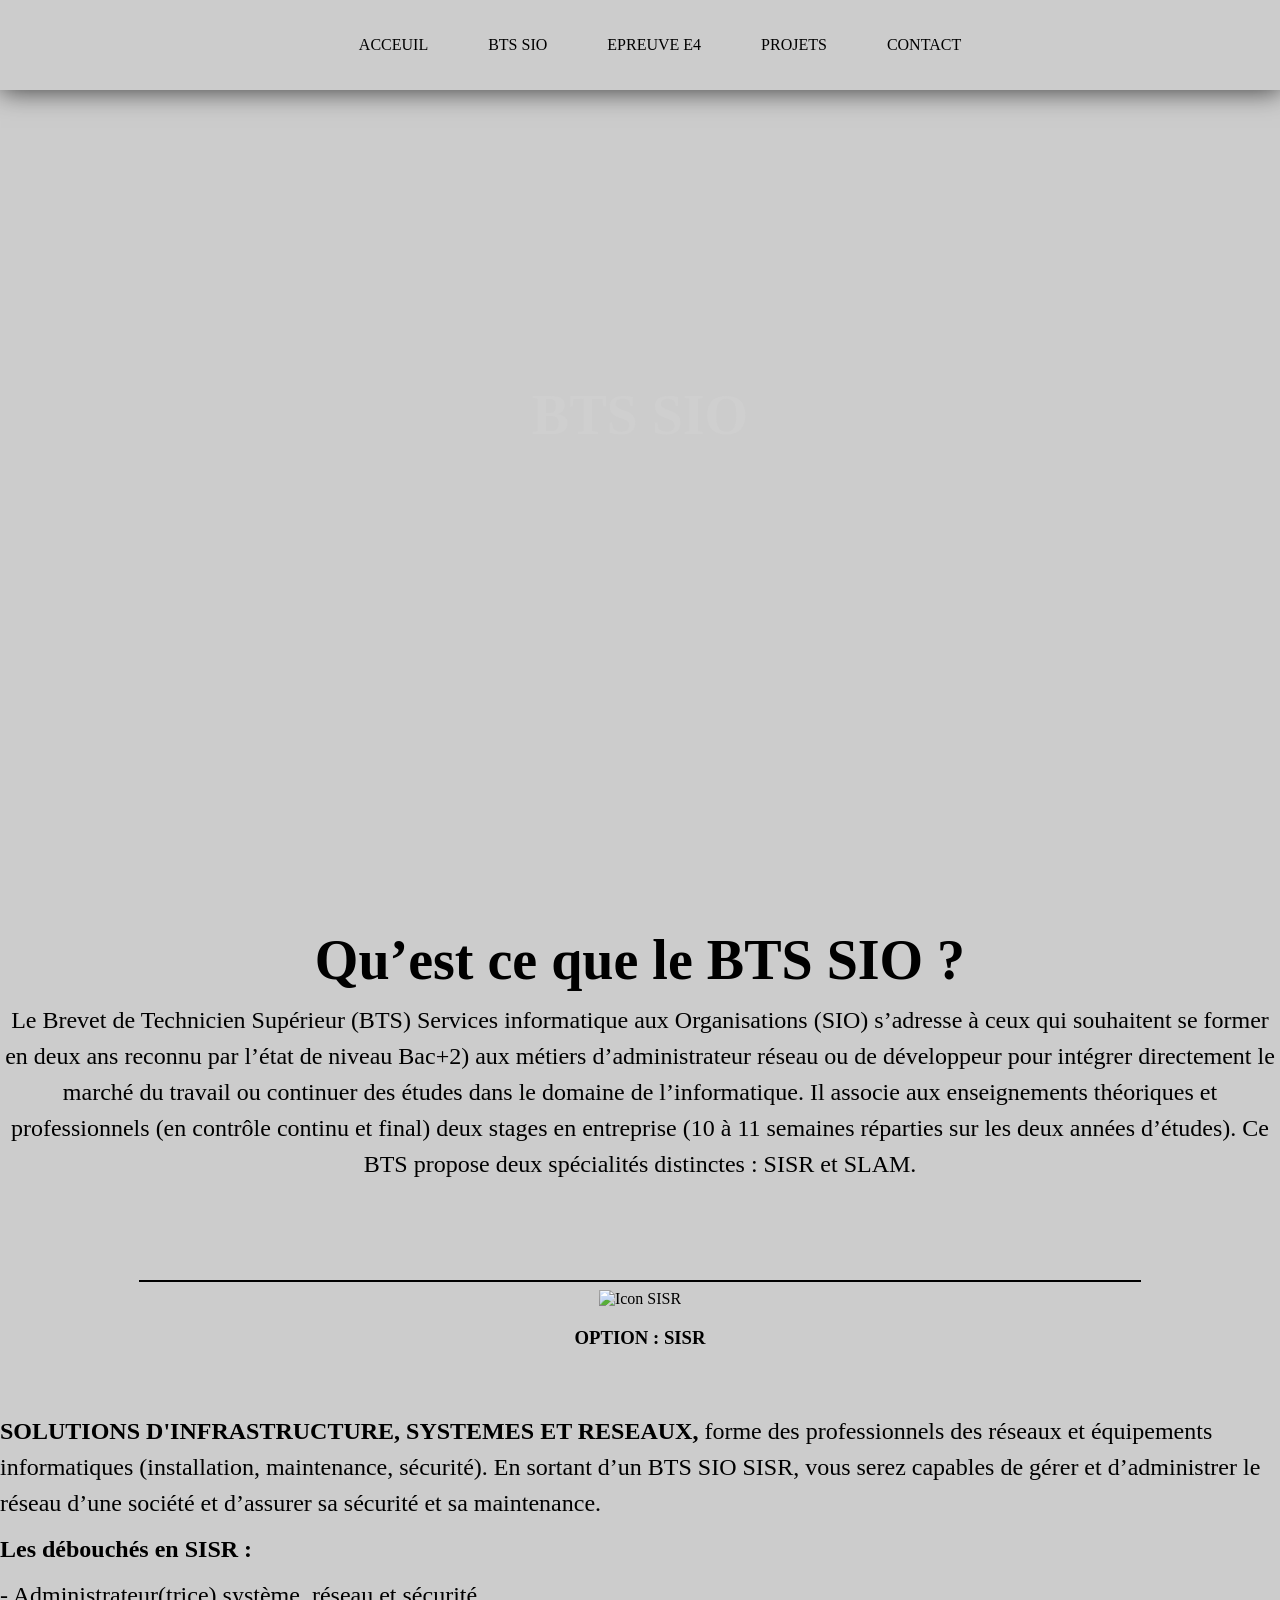
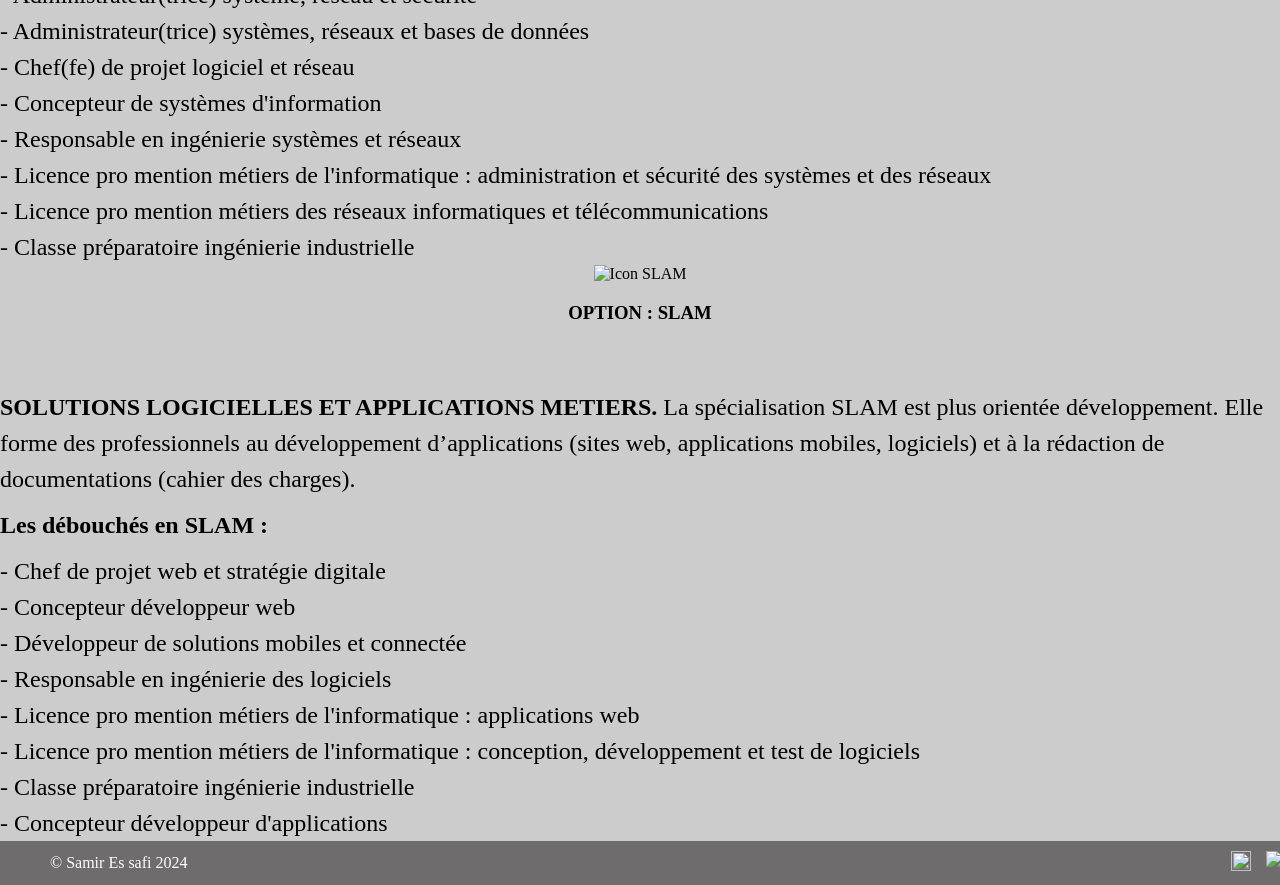
==== Bts_sio.html @ 5f4083c4 "Amélioration et organisation page d"accueil" ====
<!DOCTYPE html>
<html lang="fr">
<head>
    <meta charset="UTF-8">
    <meta name="viewport" content="width=device-width, initial-scale=1.0">
    <title> Samir Essafi - BTS SIO </title>
    <link rel="stylesheet" href="./Portfolio 2025/css/Bts_sio.css">
    <link rel="stylesheet" href="./Portfolio 2025/css/Contact.css">
    <link rel="stylesheet" href="./Portfolio 2025/css/index.css">
    <link rel="stylesheet" href="./Portfolio 2025/css/Projet1.css">
    <link rel="stylesheet" href="./Portfolio 2025/css/Projet.css">
</head>

<body>
    
    <header>
        <div class = "boxed">
            <div class = "flex">
                <ul class = "header-menu">
                    <li><a href="index.html"> ACCEUIL</a></li>
                    <li><a href="Bts_sio.html"> BTS SIO</a></li>
                    <li><a href="Staage.html">EPREUVE E4</a></li>
                    <li><a href="Projet.html"> PROJETS</a></li>
                    <li><a href="Contact.html"> CONTACT</a></li>
                </ul>
            </div>
        </div>

    </header>


    <div class="slider">
        <img src="./Portfolio 2025/img/fond2.jpg" class="slider-background" alt="Image de fond">
        <div class="slider-content">
            <h2> BTS SIO </h2> 
        </div>
    </div>
  

    <br>
    <div class = "boxed text-center">
        <h2> Qu’est ce que le BTS SIO ? </h2>
        <div class = "flex gap20">
            
            <div class = "boxed text-center">
            <p> Le Brevet de Technicien Supérieur (BTS) Services informatique aux Organisations (SIO) s’adresse à ceux qui souhaitent se former en deux ans 
                reconnu par l’état de niveau Bac+2) aux métiers d’administrateur réseau ou de développeur pour intégrer directement le marché du travail ou continuer 
                des études dans le domaine de l’informatique. Il associe aux enseignements théoriques et professionnels (en contrôle continu et final) deux stages en
                 entreprise (10 à 11 semaines réparties sur les deux années d’études). 

                Ce BTS propose deux spécialités distinctes : SISR et SLAM.</p>  
            </div>         
        </div>
    </div>

    <br>
    <br>
    <br>
    <br>
    <br>
    <HR ALIGN=CENTER WIDTH="1000" color = black>
    


        <div class="options-bts">
            <div class="option">
                <div class="boxed text-center">
                        <div class="option-content">
                            <img src="./Portfolio 2025/img/icon sisr.png" alt="Icon SISR" class="small-img">
                            <h3>OPTION : SISR</h3><br>
                        </div>
                    </a>
                </div>
                <br>
            <p><b>SOLUTIONS D'INFRASTRUCTURE, SYSTEMES ET RESEAUX,</b> forme des professionnels des réseaux et équipements informatiques 
            (installation, maintenance, sécurité). En sortant d’un BTS SIO SISR, vous serez capables de gérer et d’administrer le réseau
            d’une société et d’assurer sa sécurité et sa maintenance. </p>
            <p><B>Les débouchés en SISR :</B></p>
            <P>- Administrateur(trice) système, réseau et sécurité<br>
                - Administrateur(trice) systèmes, réseaux et bases de données<br>
                - Chef(fe) de projet logiciel et réseau<br>
                - Concepteur de systèmes d'information<br>
                - Responsable en ingénierie systèmes et réseaux<br>
                - Licence pro mention métiers de l'informatique : administration et sécurité des systèmes et des réseaux<br>
                - Licence pro mention métiers des réseaux informatiques et télécommunications<br>
                - Classe préparatoire ingénierie industrielle</P>
            </div>
            <div class="option">
                <div class="boxed text-center">
                        <div class="option-content">
                            <img src="./Portfolio 2025/img/icon slam.png" alt="Icon SLAM" class="small-img">
                            <h3>OPTION : SLAM</h3><br>
                        </div>
                    </a>
                </div>
                <br>
        <p><b>SOLUTIONS LOGICIELLES ET APPLICATIONS METIERS.</b> La spécialisation SLAM est plus orientée développement. Elle forme des professionnels 
            au développement d’applications (sites web, applications mobiles, logiciels) et à la rédaction de documentations (cahier des charges).</p>
            <p><B>Les débouchés en SLAM :</B></p>
            <P> - Chef de projet web et stratégie digitale<br>
                - Concepteur développeur web<br>
                - Développeur de solutions mobiles et connectée<br>
                - Responsable en ingénierie des logiciels<br>
                - Licence pro mention métiers de l'informatique : applications web<br>
                - Licence pro mention métiers de l'informatique : conception, développement et test de logiciels<br>
                - Classe préparatoire ingénierie industrielle<br>
                - Concepteur développeur d'applications</P>
        </div>


    </div>


    <footer class="footer">
        <div class="copyright">
          © Samir Es safi 2024
        </div>
        <div class="social-icons">
          <a href="https://www.linkedin.com/in/samir-essafi-0a56432b7/" class="icon">
            <img src="./Portfolio 2025/img/linkedin.webp" >
          </a>
          <a href="https://github.com" target="_blank" class="icon">
            <img src="./Portfolio 2025/img/git.png" alt="GitHub">
          </a>
        </div>
      </footer>
      
      
            
      

    <script src="js/app.js"></script>
</body>
</html>
---- Portfolio 2025/css/index.css ----
/* ========================= */
/*       GLOBAL STYLES       */
/* ========================= */

body, html {
    margin: 0;
    padding: 0;
    height: 100%;
    background-color: #cccccc; 
}

.slider {
    position: relative;
    height: 100vh; 
    overflow: hidden;
}

.slider-background {
    width: 100%;
    height: 100%;
    object-fit: cover; 
    position: absolute;
    top: 0;
    left: 0;
    z-index: 1; 
    filter: brightness(50%) blur(8px);
}

.slider-content {
    position: relative;
    z-index: 2; 
    color: rgb(207, 207, 207); 
    text-align: center; 
    top: 45%; 
    transform: translateY(-50%); 
}


h1, h2, p {
    margin: 10px 0 0; 
}


h1 {
    font-size: 5em; 
}

h2 {
    font-size: 3.5rem;
}

p {
    font-size: 1.5em; 
    line-height: 1.5em;
}

.section {
    display: flex;
    justify-content: center; 
    align-items: center; 
    padding: 50px 10%;
}


.flex {
    display: flex;
    align-items: center; 
    gap: 40px; 
}

.w40 {
    width: 30%; 
    text-align: left; 
}


.w60 {
    width: 70%;
    color: #efefef; 
}

.text-center{
    text-align: center;
}

.w25{
    width: 25%;
}

.gap20{ 
    gap: 20px;
}

/* ========================= */
/*         HEADER            */
/* ========================= */

header {
    position: fixed;
    top: 0;
    left: 0;
    width: 100%;
    background-color: rgb(204, 204, 204);
    z-index: 999;
    padding-block: 10px;
    box-shadow: 1px 1px 25px rgba(0, 0, 0, 0.7);
    display: flex;
    justify-content: center; 
}

.header-menu {
    display: flex;
    list-style: none;
}

.header-menu li {
    margin: 0 10px; 
}

.header-menu li a {
    text-decoration: none;
    color: black;
    padding: 10px 20px;
    border-radius: 10px; 
    display: block;
}

.header-menu li a:hover {
    background-color: #b1b1b1;
    border-radius: 20px; 

}

/* ========================= */
/*         COMPÉTENCES       */
/* ========================= */

.competence-container {
    position: relative;
    width: 80%;
    margin: auto;
    overflow: hidden; 
}

.slider-container {
    display: flex;
    align-items: center;
    overflow: hidden; 
    position: relative;
    width: 100%;
}

.skill-slider {
    display: flex;
    transition: transform 0.5s ease-in-out;
    width: max-content; 
}

.skill {
    width: 200px; 
    height: 200px; 
    display: flex;
    flex-direction: column;
    justify-content: center;
    align-items: center;
    background-color: black;
    border-radius: 15px;
    padding: 15px;
    text-align: center;
    transition: transform 0.3s ease-in-out, box-shadow 0.3s ease-in-out;
    box-shadow: 0px 4px 6px rgba(0, 0, 0, 0.2);
    margin: 0 10px; 
}

.skill img {
    width: 100px;
    height: 100px;
    object-fit: contain;
    margin-bottom: 10px;
}

.skill h3 {
    color: white;
    font-size: 1rem;
}

.prev-btn, .next-btn {
    position: absolute;
    top: 50%;
    transform: translateY(-50%);
    background-color: rgba(0, 0, 0, 0.5);
    color: white;
    border: none;
    font-size: 2rem;
    cursor: pointer;
    padding: 10px;
    border-radius: 50%;
    z-index: 10;
}

.prev-btn {
    left: 10px;
}

.next-btn {
    right: 10px;
}

.prev-btn:hover, .next-btn:hover {
    background-color: rgba(0, 0, 0, 0.8);
}

.fond {
    background-color: #bbbbbb; /* Fond sombre */
    color: #ededed; /* Texte clair */
    padding: 60px 10%;
    text-align: center;
}

/* ========================= */
/*          PARCOURS         */
/* ========================= */

.parcours {
    background-color: #bbbbbb; /* Fond sombre */
    color: #efefef; /* Texte clair */
    padding: 60px 10%;
    text-align: center;
}

.section-title {
    font-size: 2.8rem;
    font-weight: bold;
    margin-bottom: 40px;
    color: #0f0f0f;
}


.parcours-container {
    display: flex;
    justify-content: space-between;
    gap: 50px;
    align-items: flex-start;
}

.parcours-column {
    width: 50%;
    text-align: left;
}

.parcours-subtitle {
    font-size: 1.5rem;
    font-weight: bold;
    margin-bottom: 20px;
    color: #efefef;
}


.timeline {
    border-left: 2px solid #777777;
    padding-left: 20px;
}

.timeline-item {
    position: relative;
    margin-bottom: 25px;
}

.timeline-item::before {
    content: "●";
    position: absolute;
    left: -10px;
    top: 0;
    color: #0f0f0f;
    font-size: 1.2rem;
}

.timeline-date {
    font-size: 1rem;
    font-weight: bold;
    color: #ffffff;
    margin-left: 10px; 
}

.timeline-title {
    font-weight: bold;
    color: #0f0f0f;
    text-decoration: none;
}

.timeline-title:hover {
    text-decoration: underline;
}

/* RESPONSIVE DESIGN */
@media (max-width: 768px) {
    .parcours-container {
        flex-direction: column;
        gap: 30px;
    }

    .parcours-column {
        width: 100%;
    }
}


/* ========================= */
/*        ÉPREUVE E4         */
/* ========================= */

.epreuve-e4 {
    background-color: #cccccc; 
    padding: 80px 10%;
    text-align: center;
}


.epreuve-container {
    display: flex;
    justify-content: space-between;
    align-items: center;
    gap: 50px;
}

.epreuve-text {
    text-align: left;
    width: 50%;
}

.epreuve-subtitle {
    font-size: 1.8rem;
    font-weight: bold;
    margin-bottom: 20px;
}

.epreuve-pdf {
    width: 50%;
    display: flex;
    justify-content: center;
}

.epreuve-pdf img {
    width: 100%; 
    max-width: 700px; 
    border-radius: 10px;
    box-shadow: 0 5px 15px rgba(0, 0, 0, 0.3);
}

.epreuve-pdf iframe {
    width: 100%;
    height: 500px;
    border-radius: 10px;
    border: none;
}

/* RESPONSIVE DESIGN */
@media (max-width: 768px) {
    .epreuve-container {
        flex-direction: column;
        text-align: center;
    }

    .epreuve-text, .epreuve-pdf {
        width: 100%;
    }

    .epreuve-pdf iframe {
        height: 400px;
    }
}


.cv-container {
    display: flex;
    justify-content: center;
    align-items: center;
    gap: 20px; /* Espacement entre les boutons */
    margin: 50px auto;
    text-align: center;
}


.cv-button {
    padding: 15px 30px;
    font-size: 1.2rem;
    font-weight: bold;
    text-decoration: none;
    border-radius: 10px;
    border: 2px solid;
    transition: all 0.3s ease-in-out;
    display: inline-block;
}


.cv-button.consult {
    background-color: #cccccc;
    color: rgb(0, 0, 0);
    border-color: black;
}

.cv-button.consult:hover {
    background-color: #9c9c9c;
    color: black;
}


.cv-button.download {
    background-color: #2c2c2c;
    color: white;
    border-color: #141414;
}

.cv-button.download:hover {
    background-color: #080808;
    border-color: #191919;
}

/* ========================= */
/*        FOOTER             */
/* ========================= */

.footer {
    background-color: #6e6c6c;
    color: white;
    width: 100%; 
    padding: 10px 50px;
    display: flex;
    justify-content: space-between;
    align-items: center;
    position: relative;
    bottom: 0;
    left: 0;
}

.social-icons {
    display: flex;
    gap: 15px;
}

.social-icons .icon img {
    width: 20px;
    height: 20px;
}
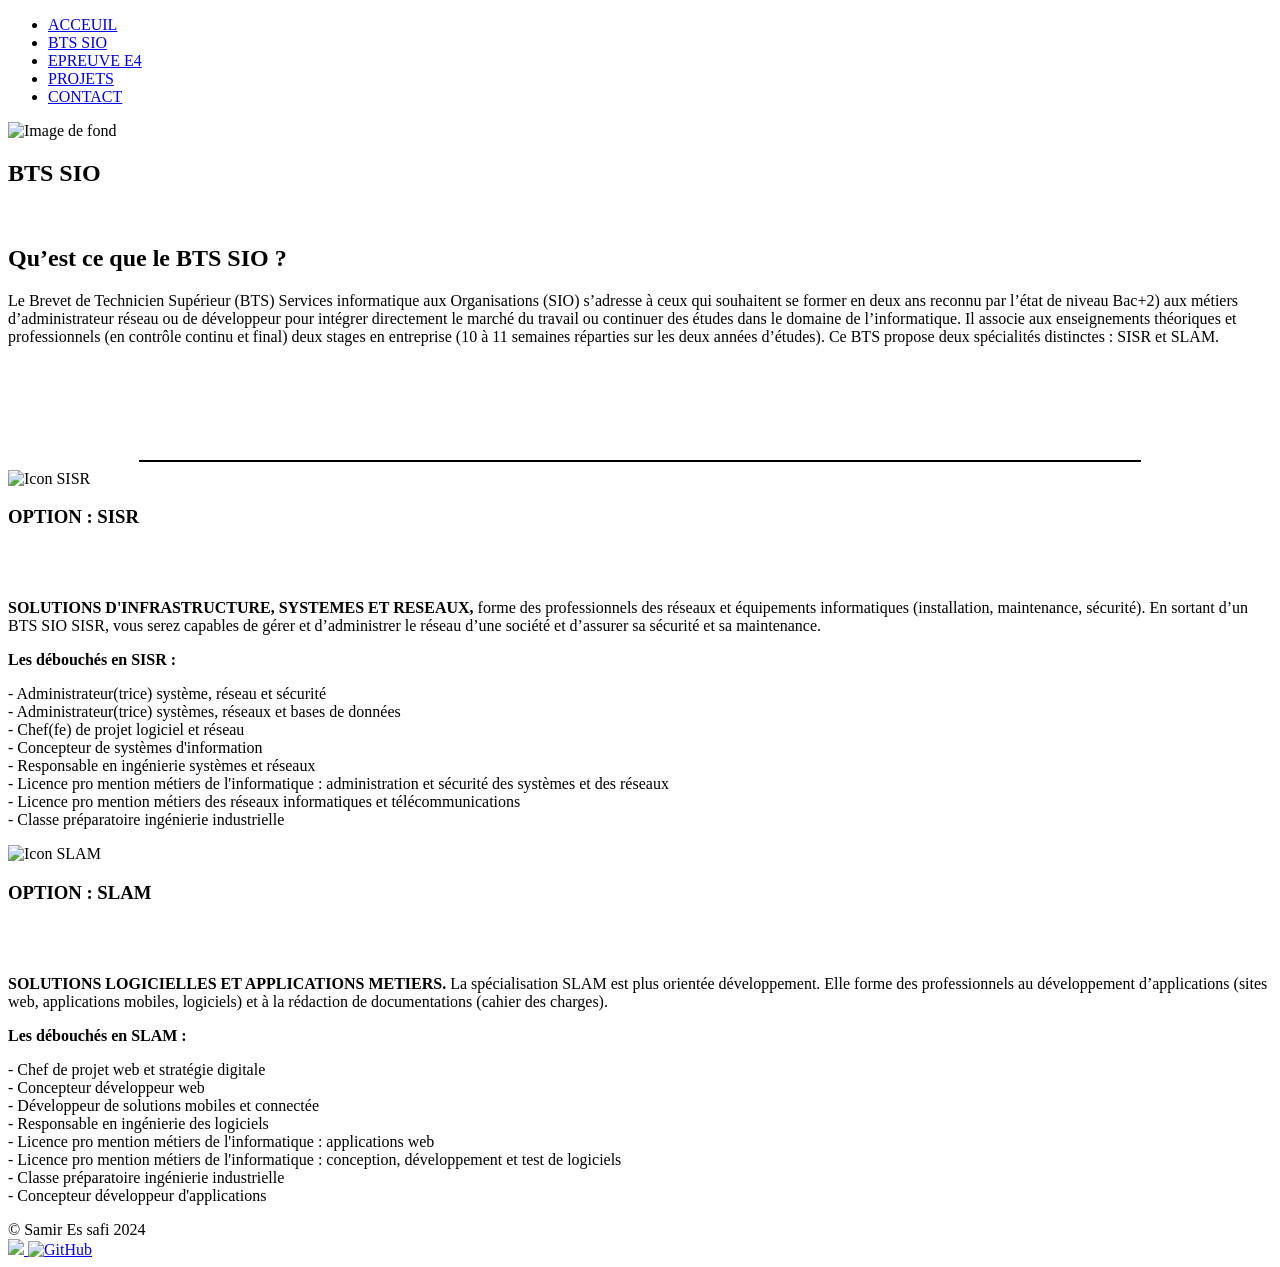
==== commit cf787e02: "Amélioration contact" ====
--- a/Bts_sio.html
+++ b/Bts_sio.html
@@ -5,10 +5,7 @@
     <meta name="viewport" content="width=device-width, initial-scale=1.0">
     <title> Samir Essafi - BTS SIO </title>
     <link rel="stylesheet" href="./Portfolio 2025/css/Bts_sio.css">
-    <link rel="stylesheet" href="./Portfolio 2025/css/Contact.css">
-    <link rel="stylesheet" href="./Portfolio 2025/css/index.css">
-    <link rel="stylesheet" href="./Portfolio 2025/css/Projet1.css">
-    <link rel="stylesheet" href="./Portfolio 2025/css/Projet.css">
+
 </head>
 
 <body>
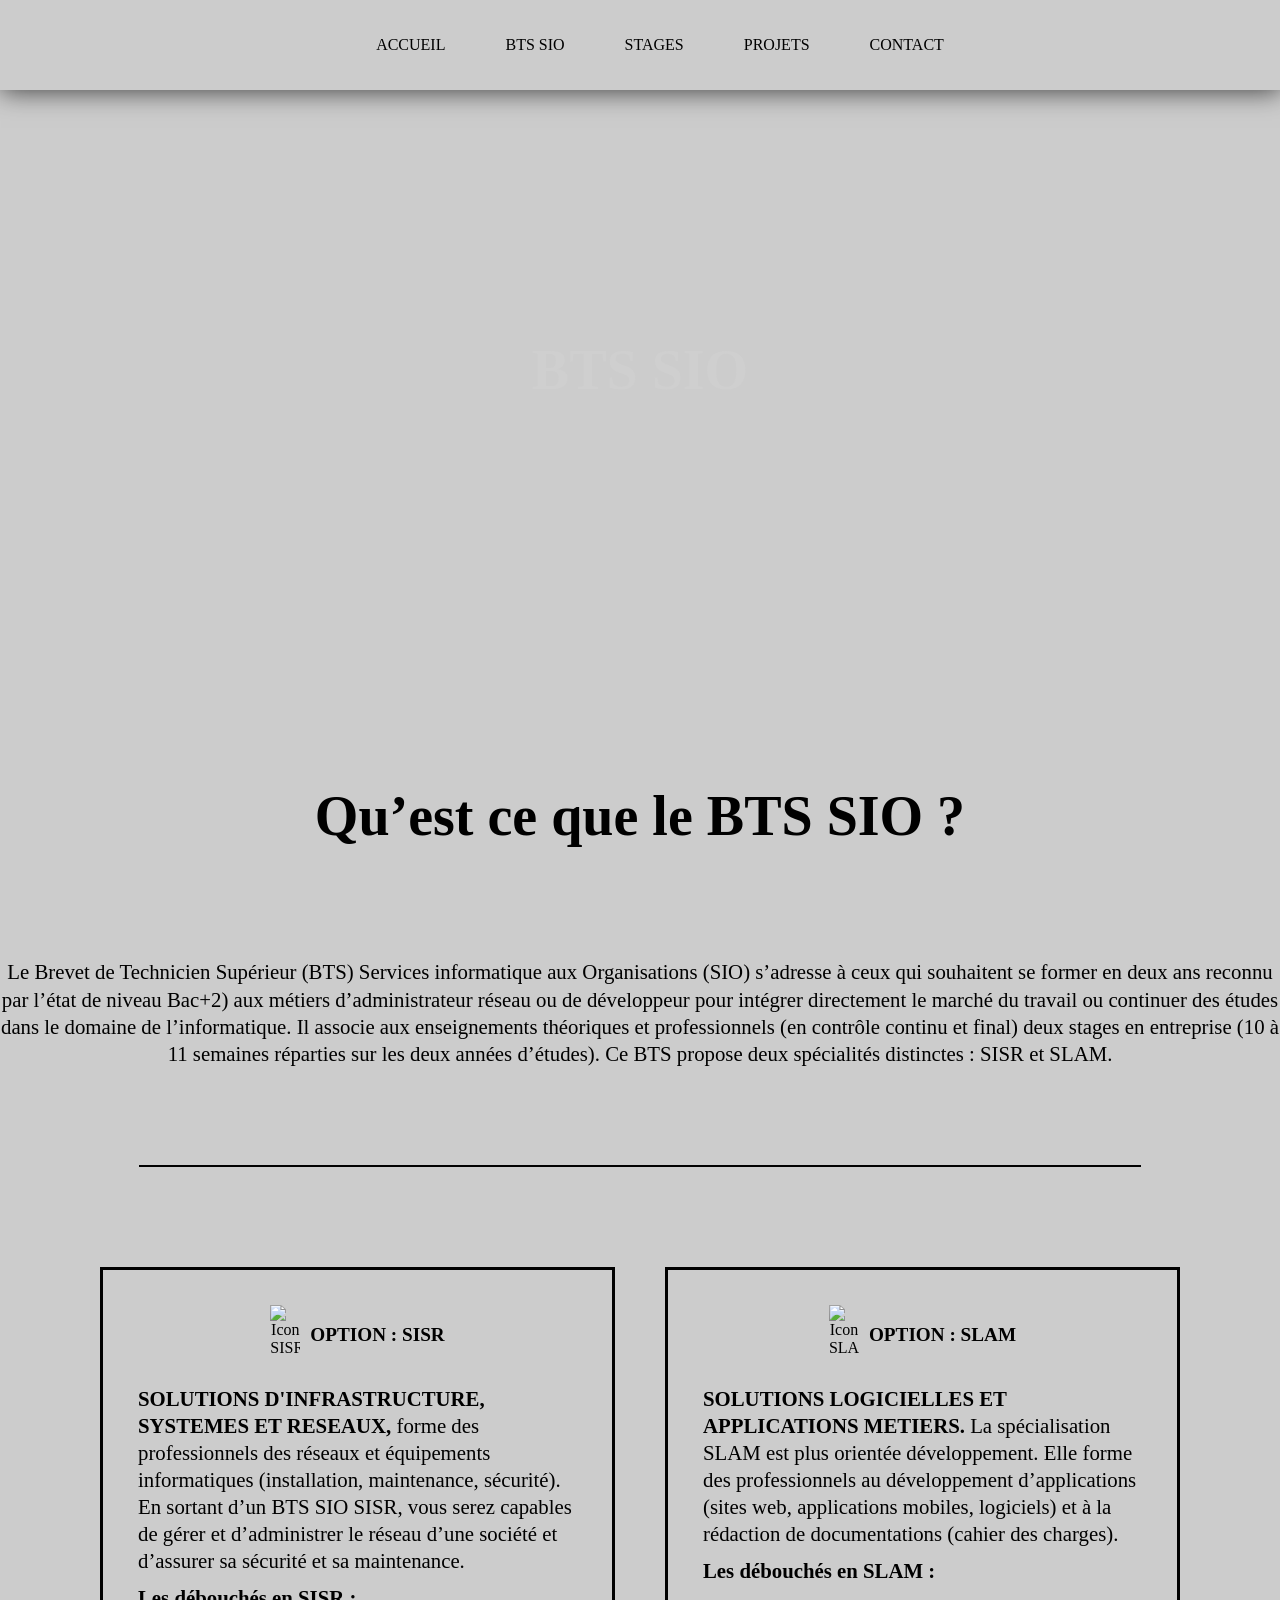
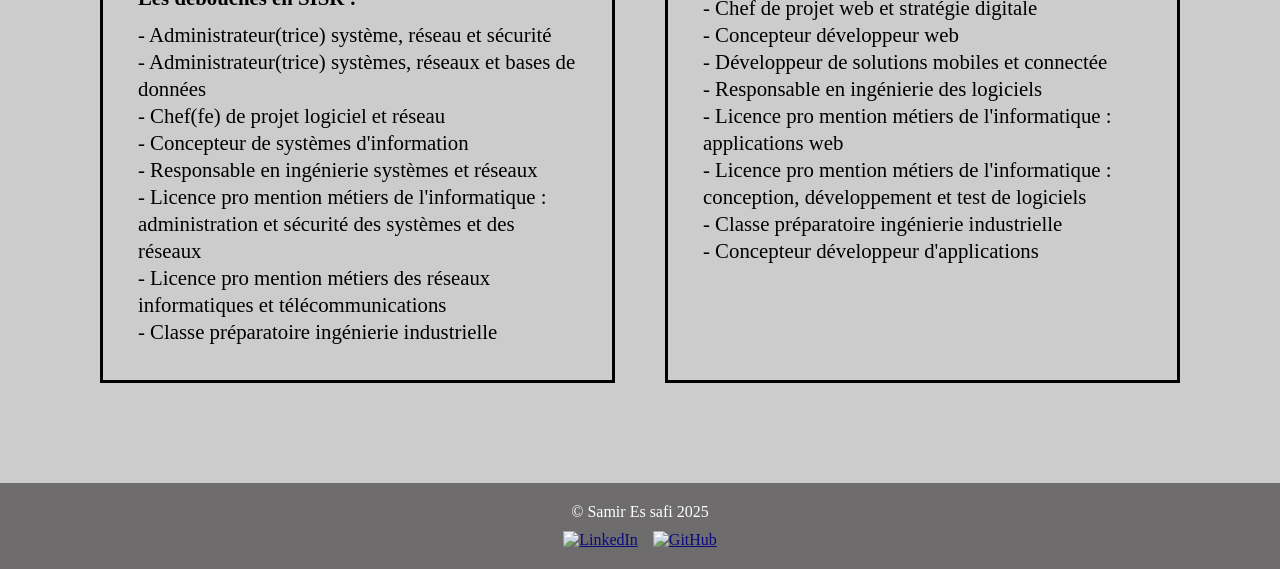
==== commit 83934d10: "Correction Bug + ajout projet 2" ====
--- a/Bts_sio.html
+++ b/Bts_sio.html
@@ -11,16 +11,15 @@
 <body>
     
     <header>
-        <div class = "boxed">
-            <div class = "flex">
-                <ul class = "header-menu">
-                    <li><a href="index.html"> ACCEUIL</a></li>
-                    <li><a href="Bts_sio.html"> BTS SIO</a></li>
-                    <li><a href="Staage.html">EPREUVE E4</a></li>
-                    <li><a href="Projet.html"> PROJETS</a></li>
-                    <li><a href="Contact.html"> CONTACT</a></li>
-                </ul>
-            </div>
+
+        <div class = "flex">
+            <ul class = "header-menu">
+                <li><a href="index.html"> ACCUEIL</a></li>
+                <li><a href="Bts_sio.html"> BTS SIO</a></li>
+                <li><a href="Staage.html"> STAGES</a></li>
+                <li><a href="Projet.html"> PROJETS</a></li>
+                <li><a href="Contact.html"> CONTACT</a></li>
+            </ul>
         </div>
 
     </header>
@@ -110,23 +109,20 @@
 
     <footer class="footer">
         <div class="copyright">
-          © Samir Es safi 2024
+            © Samir Es safi 2025
         </div>
         <div class="social-icons">
-          <a href="https://www.linkedin.com/in/samir-essafi-0a56432b7/" class="icon">
-            <img src="./Portfolio 2025/img/linkedin.webp" >
-          </a>
-          <a href="https://github.com" target="_blank" class="icon">
-            <img src="./Portfolio 2025/img/git.png" alt="GitHub">
-          </a>
+            <a href="https://www.linkedin.com/in/samir-essafi-0a56432b7/" class="icon" target="_blank" rel="noopener noreferrer">
+                <img src="./Portfolio 2025/img/linkedin.webp" alt="LinkedIn">
+            </a>
+            <a href="https://github.com/samirsj" class="icon" target="_blank" rel="noopener noreferrer">
+                <img src="./Portfolio 2025/img/git.png" alt="GitHub">
+            </a>
         </div>
-      </footer>
-      
-      
-            
-      
+    </footer>
 
-    <script src="js/app.js"></script>
+
+    <script src="./Portfolio 2025/js/app.js"></script>
 </body>
 </html>
 
--- a/Portfolio 2025/css/Bts_sio.css
+++ b/Portfolio 2025/css/Bts_sio.css
@@ -0,0 +1,224 @@
+/* ======================= */
+/*       GLOBAL STYLES    */
+/* ======================= */
+body, html {
+    margin: 0;
+    padding: 0;
+    height: 100%;
+    background-color: #cccccc;
+}
+
+h1 {
+    font-size: 5em;
+    margin: 10px 0 0;
+}
+
+h2 {
+    font-size: 3.5rem;
+    margin-bottom: 100px;
+}
+
+h3 {
+    font-size: 1.2em;
+    margin-bottom: 10px;
+}
+
+p {
+    font-size: 1.3em;
+    line-height: 1.3em;
+    margin: 10px 0 0;
+}
+
+.section {
+    padding: 100px 0;
+}
+
+.boxed {
+    max-width: 1280px;
+    margin-inline: auto;
+}
+
+.flex {
+    display: flex;
+}
+
+.text-center {
+    text-align: center;
+}
+
+.w25 {
+    width: 25%;
+}
+
+.gap20 {
+    gap: 20px;
+}
+
+/* ======================= */
+/*         HEADER          */
+/* ======================= */
+header {
+    position: fixed;
+    top: 0;
+    left: 0;
+    width: 100vw;
+    background-color: rgb(204, 204, 204);
+    z-index: 999;
+    padding-block: 10px;
+    box-shadow: 1px 1px 25px rgba(0, 0, 0, 0.7);
+    display: flex;
+    justify-content: center;
+    overflow-x: hidden;
+}
+
+.header-menu {
+    display: flex;
+    list-style: none;
+}
+
+.header-menu li {
+    margin: 0 10px;
+}
+
+.header-menu li a {
+    text-decoration: none;
+    color: black;
+    padding: 10px 20px;
+    border-radius: 10px;
+    display: block;
+}
+
+.header-menu li a:hover {
+    background-color: #b1b1b1;
+    border-radius: 20px;
+}
+
+/* ========================= */
+/*         SLIDER            */
+/* ========================= */
+
+.slider {
+    position: relative;
+    height: 80vh; 
+    overflow: hidden;
+}
+
+.slider-background {
+    width: 100%;
+    height: 100%;
+    object-fit: cover; 
+    position: absolute;
+    top: 0;
+    left: 0;
+    z-index: 1; 
+    filter:brightness(50%);
+    filter:blur(8px);
+}
+
+.slider-content {
+    margin-bottom: 5px; 
+    position: relative;
+    z-index: 2; 
+    color: rgb(207, 207, 207); 
+    text-align: center; 
+    top: 45%; 
+    transform: translateY(-50%); 
+}
+
+.slider-content h1 {
+    margin-bottom: 5px; 
+}
+
+.slider-content p {
+    margin-top: 0px; 
+    font-size: 1.2em; 
+}
+
+
+
+/* ======================= */
+/*       COMPETENCES       */
+/* ======================= */
+.skill {
+    background-color: rgb(0, 0, 0);
+    border-radius: 15px;
+    padding: 20px;
+    box-sizing: border-box;
+}
+
+.skill img {
+    width: 100px;
+}
+
+.skill h3 {
+    color: rgb(255, 255, 255);
+    margin-top: 10px;
+}
+
+/* ======================= */
+/*      OPTIONS BTS        */
+/* ======================= */
+.options-bts {
+    display: flex;
+    justify-content: space-between;
+    gap: 50px;
+    margin: 100px;
+}
+
+.option {
+    border: 3px solid rgb(0, 0, 0);
+    padding: 35px;
+    width: 100%;
+    box-sizing: border-box;
+}
+
+.option-content {
+    display: flex;
+    align-items: center;
+    justify-content: center;
+}
+
+.small-img {
+    width: 30px;
+    height: auto;
+    margin-right: 10px;
+}
+
+/* ======================= */
+/*        FOOTER           */
+/* ======================= */
+.footer {
+    background-color: #6e6c6c;
+    color: white;
+    width: 100%;
+    padding: 20px 0;
+    text-align: center;
+    margin-top: 50px;
+}
+
+.footer .copyright {
+    font-size: 1rem;
+    margin-bottom: 10px;
+}
+
+.footer .social-icons {
+    display: flex;
+    justify-content: center;
+    gap: 15px;
+}
+
+.footer .social-icons .icon {
+    display: inline-block;
+    transition: transform 0.3s ease-in-out;
+}
+
+.footer .social-icons .icon img {
+    width: 30px;
+    transition: transform 0.3s ease-in-out;
+    filter: grayscale(50%);
+}
+
+.footer .social-icons .icon:hover img {
+    transform: scale(1.2);
+    filter: grayscale(0%);
+}
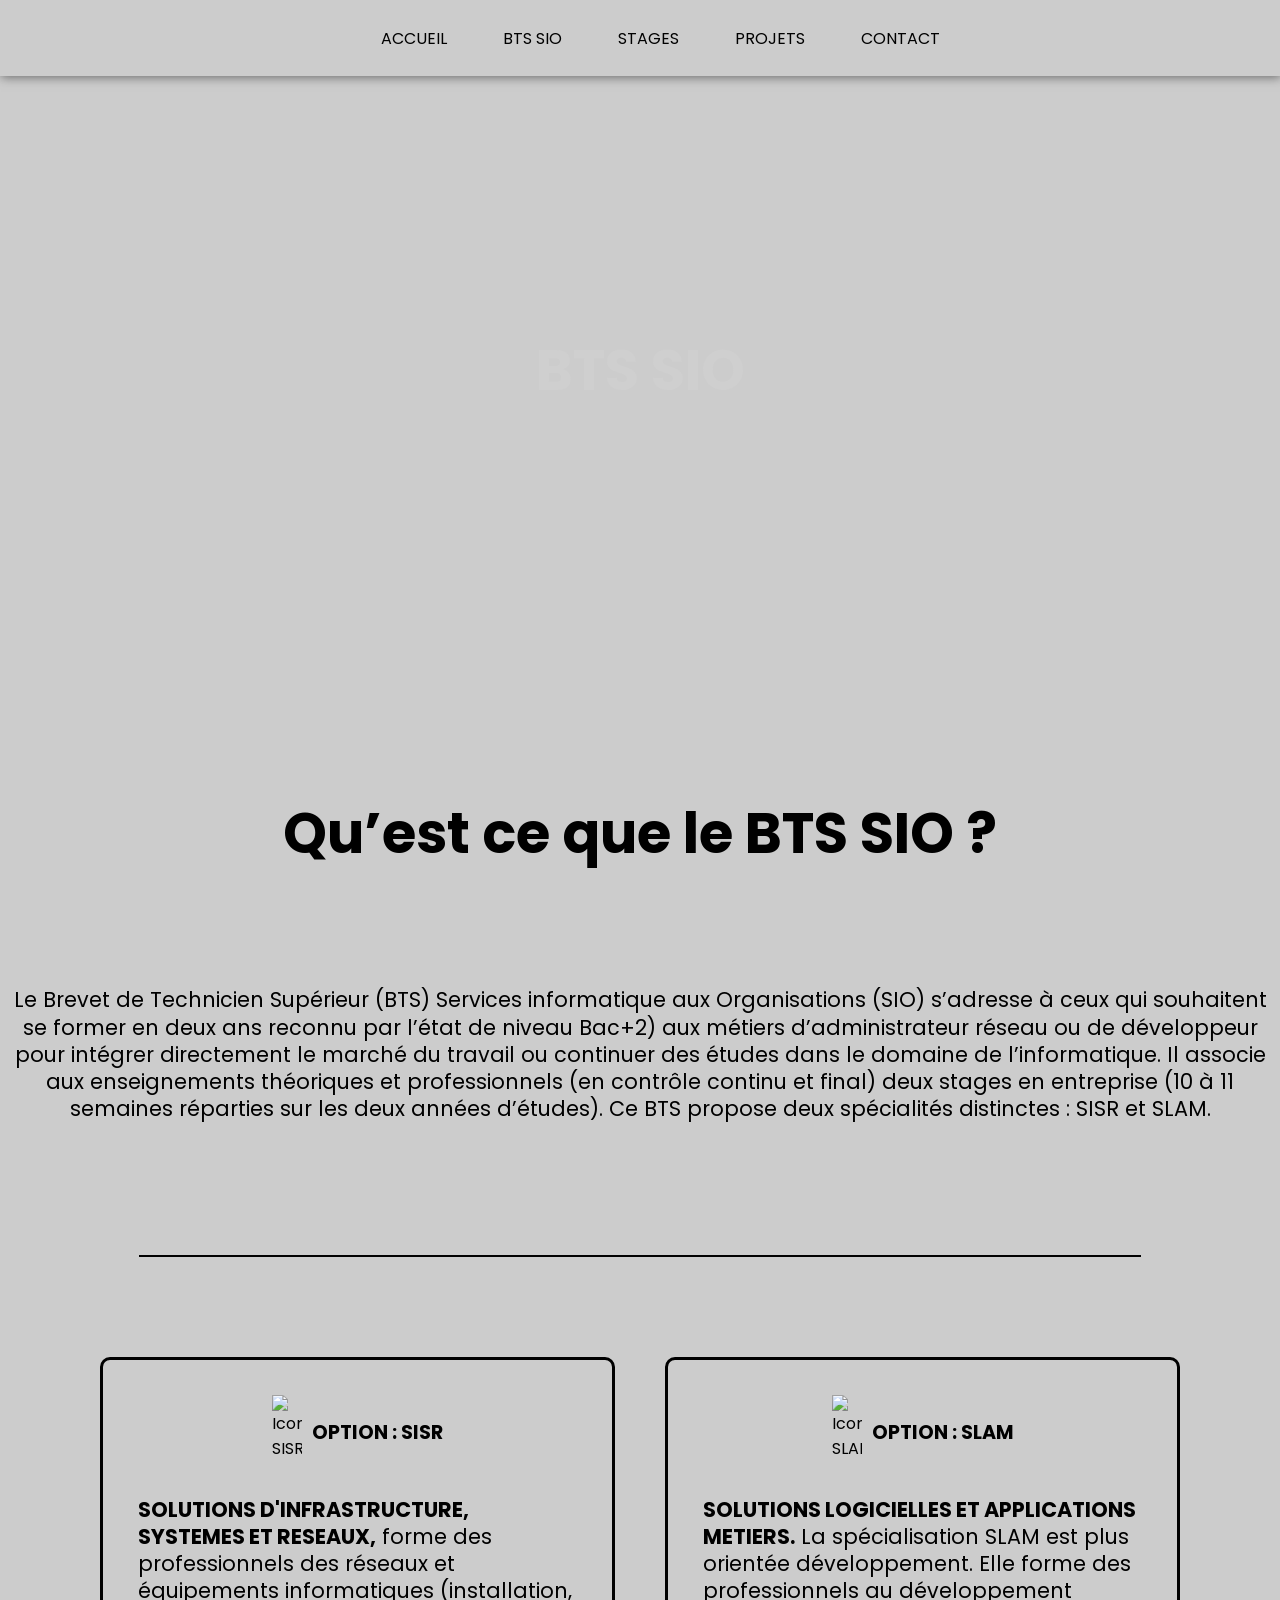
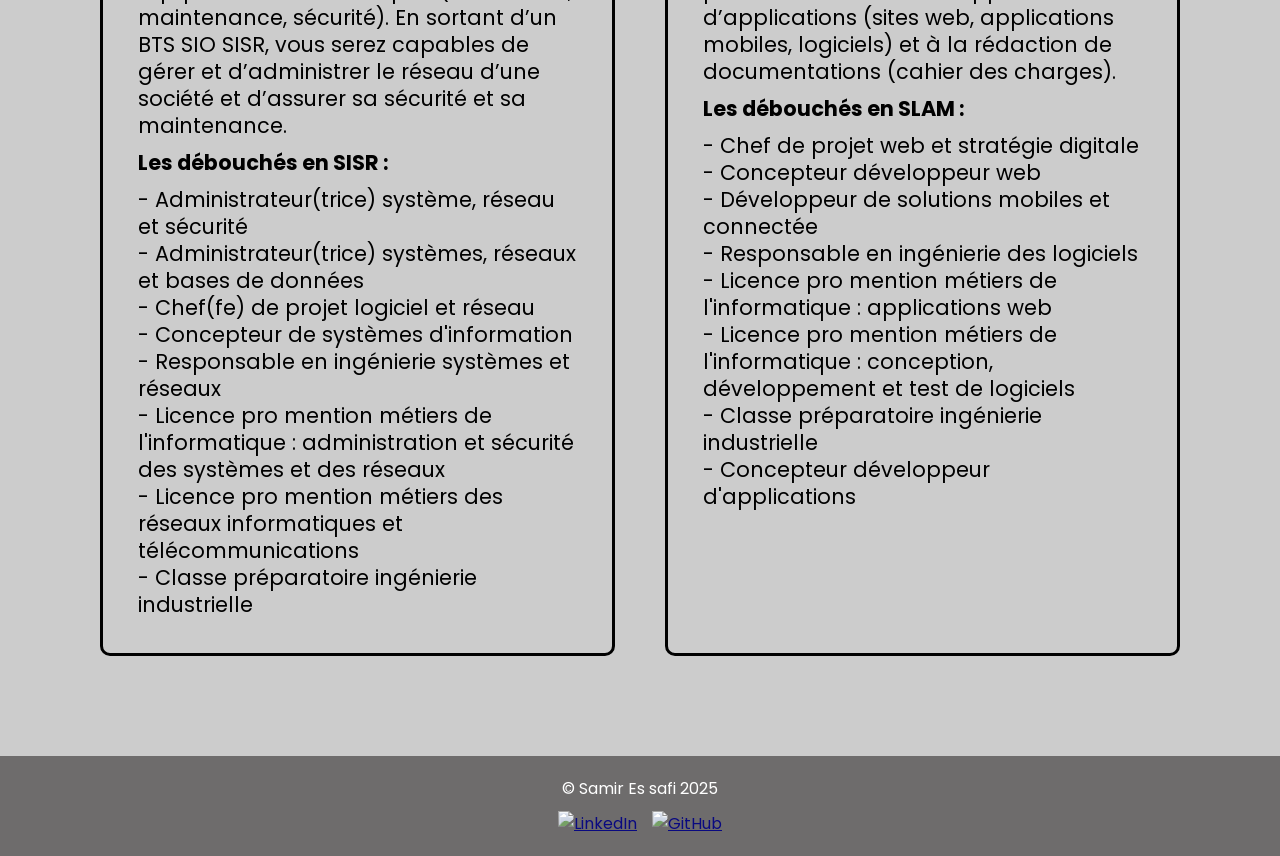
==== commit 9e9daccf: "Mise à jour du portfolio : ajout des stages, doc et nouveaux projets" ====
--- a/Bts_sio.html
+++ b/Bts_sio.html
@@ -4,6 +4,7 @@
     <meta charset="UTF-8">
     <meta name="viewport" content="width=device-width, initial-scale=1.0">
     <title> Samir Essafi - BTS SIO </title>
+    <link href="https://fonts.googleapis.com/css2?family=Poppins:wght@300;400;600&display=swap" rel="stylesheet">
     <link rel="stylesheet" href="./Portfolio 2025/css/Bts_sio.css">
 
 </head>
--- a/Portfolio 2025/css/Bts_sio.css
+++ b/Portfolio 2025/css/Bts_sio.css
@@ -1,11 +1,12 @@
 /* ======================= */
 /*       GLOBAL STYLES    */
 /* ======================= */
-body, html {
+body {
+    font-family: 'Poppins', sans-serif;
+    text-align: center;
+    background-color: #cccccc; 
     margin: 0;
     padding: 0;
-    height: 100%;
-    background-color: #cccccc;
 }
 
 h1 {
@@ -54,43 +55,47 @@
     gap: 20px;
 }
 
-/* ======================= */
-/*         HEADER          */
-/* ======================= */
+/* ========================= */
+/*         HEADER            */
+/* ========================= */
+
 header {
-    position: fixed;
-    top: 0;
-    left: 0;
-    width: 100vw;
-    background-color: rgb(204, 204, 204);
-    z-index: 999;
-    padding-block: 10px;
-    box-shadow: 1px 1px 25px rgba(0, 0, 0, 0.7);
-    display: flex;
-    justify-content: center;
-    overflow-x: hidden;
+    position: fixed; 
+    top: 0; 
+    left: 0; 
+    width: 100vw; 
+    background-color: rgb(204, 204, 204); 
+    z-index: 999; 
+    padding-block: 8px; 
+    box-shadow: 1px 1px 10px rgba(0, 0, 0, 0.5); 
+    display: flex; 
+    justify-content: center; 
+    align-items: center; 
+    height: 60px; 
+    overflow-x: hidden; 
 }
 
 .header-menu {
-    display: flex;
-    list-style: none;
+    display: flex; 
+    list-style: none; 
 }
 
 .header-menu li {
-    margin: 0 10px;
+    margin: 0 10px; 
 }
 
 .header-menu li a {
-    text-decoration: none;
-    color: black;
-    padding: 10px 20px;
-    border-radius: 10px;
-    display: block;
+    text-decoration: none; 
+    color: black; 
+    padding: 8px 18px; 
+    border-radius: 10px; 
+    display: block; 
+    font-size: 1rem; 
 }
 
 .header-menu li a:hover {
-    background-color: #b1b1b1;
-    border-radius: 20px;
+    background-color: #b1b1b1; 
+    border-radius: 30px; 
 }
 
 /* ========================= */
@@ -170,6 +175,7 @@
     padding: 35px;
     width: 100%;
     box-sizing: border-box;
+    border-radius: 10px;
 }
 
 .option-content {
@@ -178,6 +184,25 @@
     justify-content: center;
 }
 
+.small-img {
+    width: 30px;
+    height: auto;
+    margin-right: 10px;
+}
+
+.option h3 {
+    text-align: center;
+}
+
+.option p {
+    text-align: left;
+}
+
+.option ul {
+    text-align: left;
+    padding-left: 40px;
+    list-style-position: outside;
+}
 .small-img {
     width: 30px;
     height: auto;
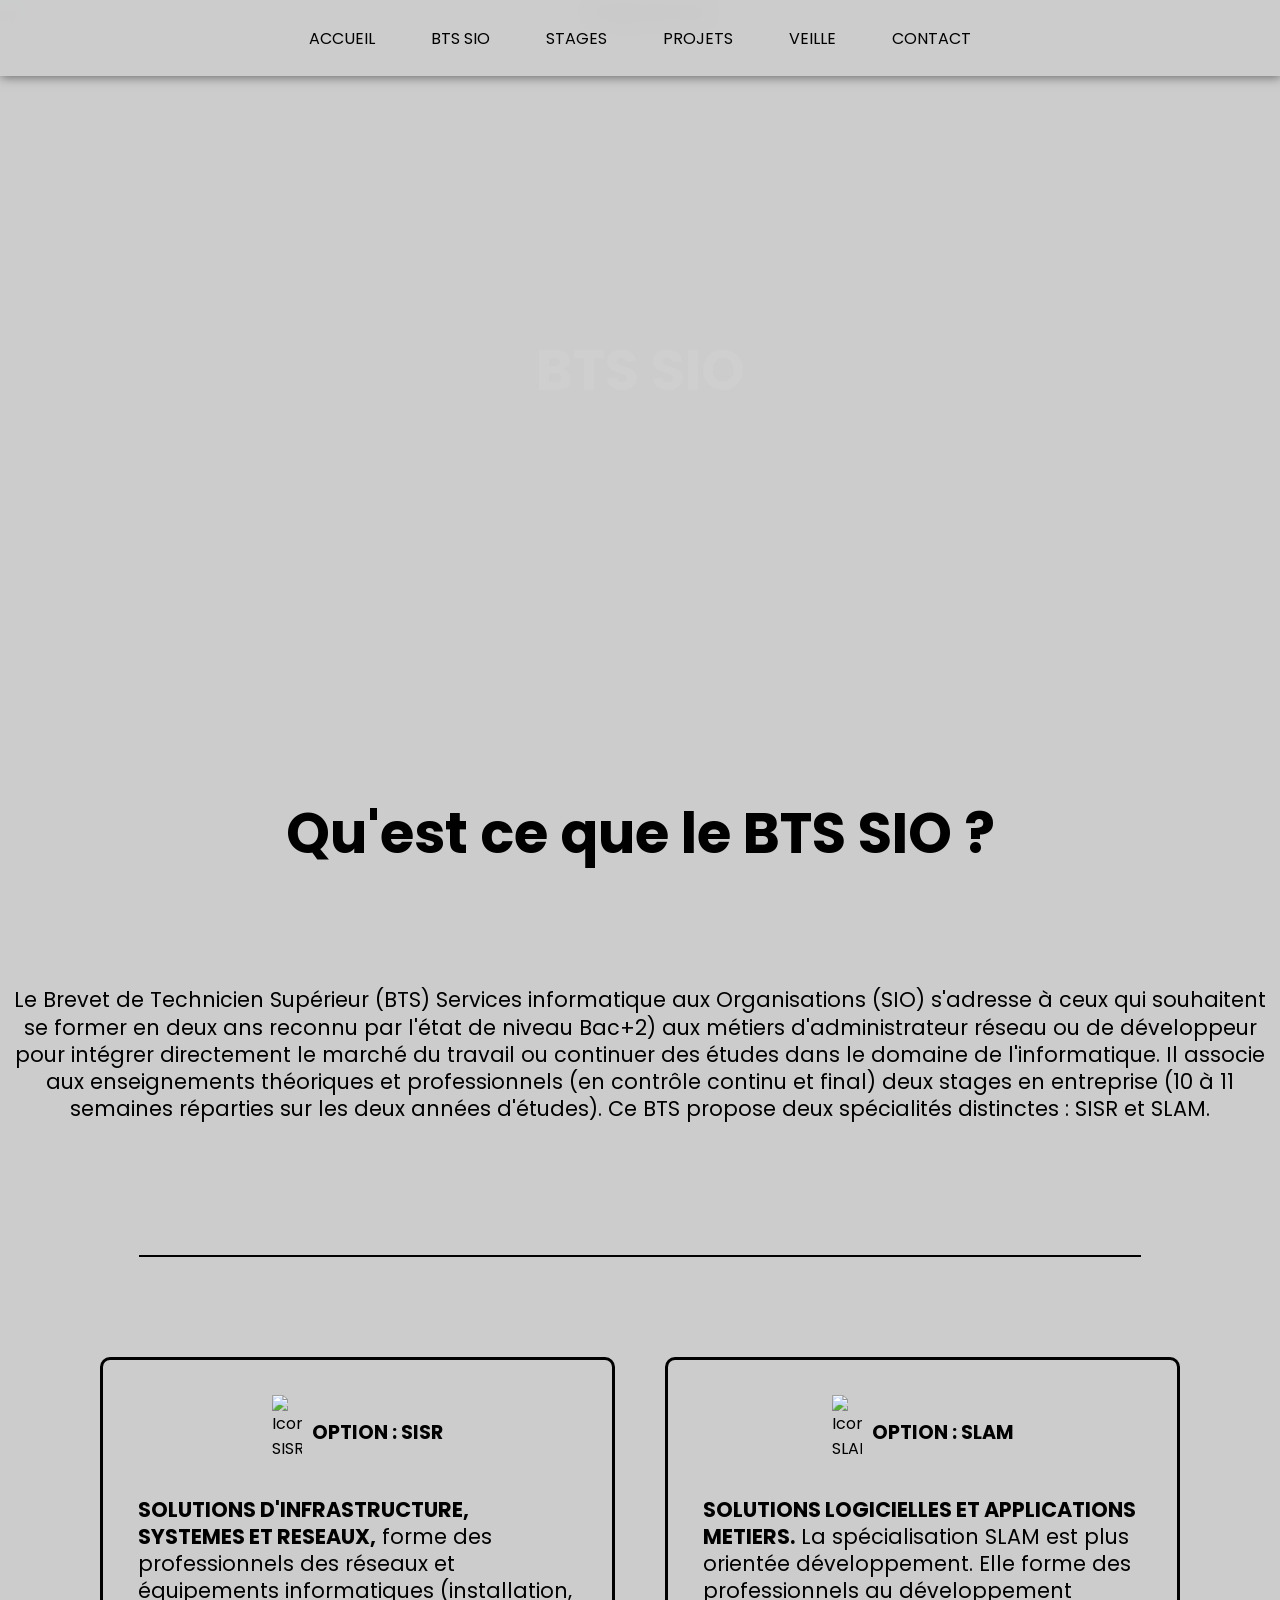
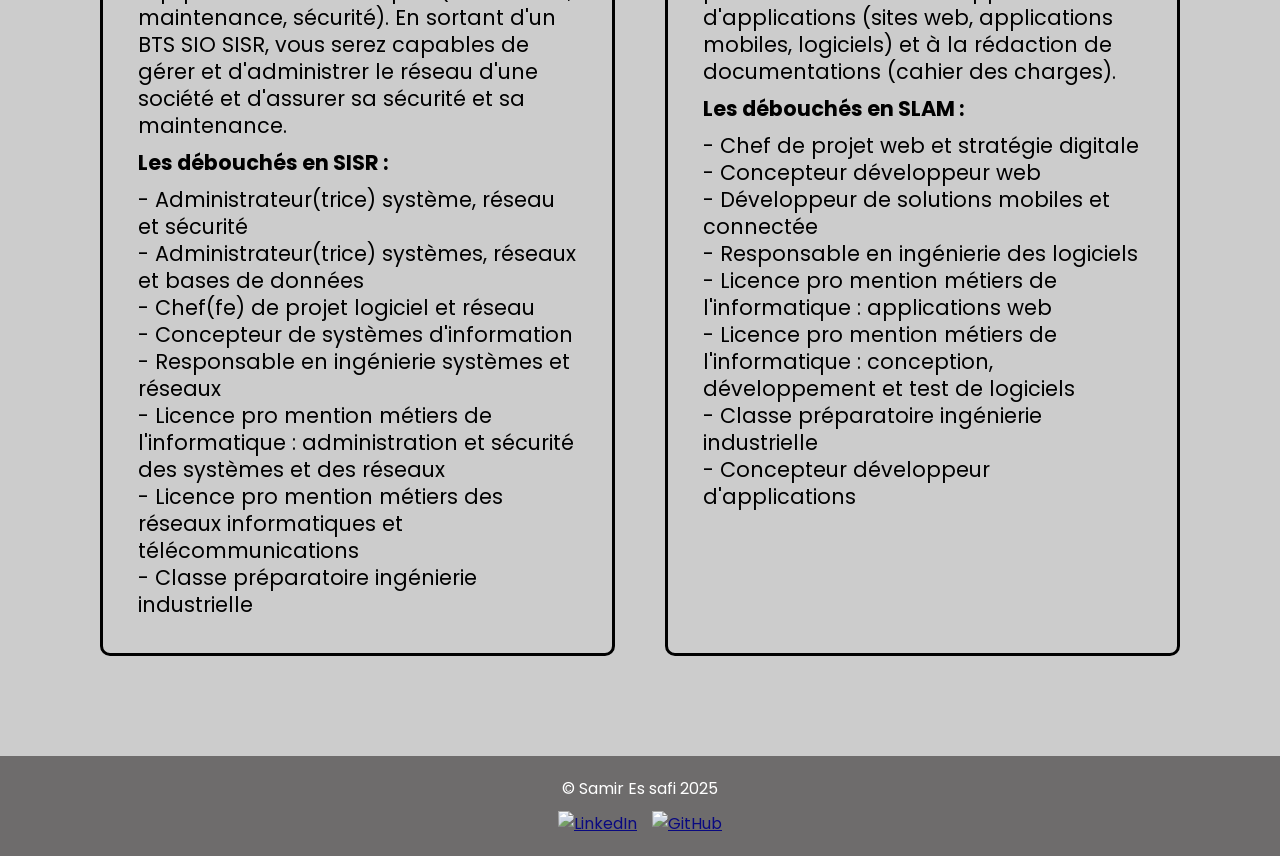
==== commit 2081984f: "amelioration header + veille" ====
--- a/Bts_sio.html
+++ b/Bts_sio.html
@@ -6,23 +6,23 @@
     <title> Samir Essafi - BTS SIO </title>
     <link href="https://fonts.googleapis.com/css2?family=Poppins:wght@300;400;600&display=swap" rel="stylesheet">
     <link rel="stylesheet" href="./Portfolio 2025/css/Bts_sio.css">
+    <link rel="stylesheet" href="./Portfolio 2025/css/header.css">
 
 </head>
 
 <body>
     
     <header>
-
-        <div class = "flex">
-            <ul class = "header-menu">
-                <li><a href="index.html"> ACCUEIL</a></li>
-                <li><a href="Bts_sio.html"> BTS SIO</a></li>
-                <li><a href="Staage.html"> STAGES</a></li>
-                <li><a href="Projet.html"> PROJETS</a></li>
-                <li><a href="Contact.html"> CONTACT</a></li>
+        <div class="flex">
+            <ul class="header-menu">
+                <li><a href="index.html">ACCUEIL</a></li>
+                <li><a href="Bts_sio.html">BTS SIO</a></li>
+                <li><a href="Staage.html">STAGES</a></li>
+                <li><a href="Projet.html">PROJETS</a></li>
+                <li><a href="Veille.html">VEILLE</a></li>
+                <li><a href="Contact.html">CONTACT</a></li>
             </ul>
         </div>
-
     </header>
 
 
@@ -36,14 +36,14 @@
 
     <br>
     <div class = "boxed text-center">
-        <h2> Qu’est ce que le BTS SIO ? </h2>
+        <h2> Qu'est ce que le BTS SIO ? </h2>
         <div class = "flex gap20">
             
             <div class = "boxed text-center">
-            <p> Le Brevet de Technicien Supérieur (BTS) Services informatique aux Organisations (SIO) s’adresse à ceux qui souhaitent se former en deux ans 
-                reconnu par l’état de niveau Bac+2) aux métiers d’administrateur réseau ou de développeur pour intégrer directement le marché du travail ou continuer 
-                des études dans le domaine de l’informatique. Il associe aux enseignements théoriques et professionnels (en contrôle continu et final) deux stages en
-                 entreprise (10 à 11 semaines réparties sur les deux années d’études). 
+            <p> Le Brevet de Technicien Supérieur (BTS) Services informatique aux Organisations (SIO) s'adresse à ceux qui souhaitent se former en deux ans 
+                reconnu par l'état de niveau Bac+2) aux métiers d'administrateur réseau ou de développeur pour intégrer directement le marché du travail ou continuer 
+                des études dans le domaine de l'informatique. Il associe aux enseignements théoriques et professionnels (en contrôle continu et final) deux stages en
+                 entreprise (10 à 11 semaines réparties sur les deux années d'études). 
 
                 Ce BTS propose deux spécialités distinctes : SISR et SLAM.</p>  
             </div>         
@@ -70,8 +70,8 @@
                 </div>
                 <br>
             <p><b>SOLUTIONS D'INFRASTRUCTURE, SYSTEMES ET RESEAUX,</b> forme des professionnels des réseaux et équipements informatiques 
-            (installation, maintenance, sécurité). En sortant d’un BTS SIO SISR, vous serez capables de gérer et d’administrer le réseau
-            d’une société et d’assurer sa sécurité et sa maintenance. </p>
+            (installation, maintenance, sécurité). En sortant d'un BTS SIO SISR, vous serez capables de gérer et d'administrer le réseau
+            d'une société et d'assurer sa sécurité et sa maintenance. </p>
             <p><B>Les débouchés en SISR :</B></p>
             <P>- Administrateur(trice) système, réseau et sécurité<br>
                 - Administrateur(trice) systèmes, réseaux et bases de données<br>
@@ -92,7 +92,7 @@
                 </div>
                 <br>
         <p><b>SOLUTIONS LOGICIELLES ET APPLICATIONS METIERS.</b> La spécialisation SLAM est plus orientée développement. Elle forme des professionnels 
-            au développement d’applications (sites web, applications mobiles, logiciels) et à la rédaction de documentations (cahier des charges).</p>
+            au développement d'applications (sites web, applications mobiles, logiciels) et à la rédaction de documentations (cahier des charges).</p>
             <p><B>Les débouchés en SLAM :</B></p>
             <P> - Chef de projet web et stratégie digitale<br>
                 - Concepteur développeur web<br>
@@ -124,6 +124,7 @@
 
 
     <script src="./Portfolio 2025/js/app.js"></script>
+    <script src="./Portfolio 2025/js/header.js"></script>
 </body>
 </html>
 
--- a/Portfolio 2025/css/header.css
+++ b/Portfolio 2025/css/header.css
@@ -0,0 +1,97 @@
+/* ========================= */
+/*         HEADER            */
+/* ========================= */
+
+header {
+    position: fixed; 
+    top: 0; 
+    left: 0; 
+    width: 100vw; 
+    background-color: rgba(204, 204, 204, 0.95); 
+    z-index: 999; 
+    padding-block: 8px; 
+    box-shadow: 1px 1px 10px rgba(0, 0, 0, 0.5); 
+    display: flex; 
+    justify-content: center; 
+    align-items: center; 
+    height: 60px; 
+    overflow-x: hidden;
+    backdrop-filter: blur(5px);
+    transition: all 0.3s ease;
+}
+
+header:hover {
+    background-color: rgba(204, 204, 204, 1);
+    box-shadow: 1px 1px 15px rgba(0, 0, 0, 0.7);
+}
+
+.header-menu {
+    display: flex; 
+    list-style: none; 
+    margin: 0;
+    padding: 0;
+}
+
+.header-menu li {
+    margin: 0 10px;
+    opacity: 0;
+    animation: fadeInDown 0.5s ease forwards;
+}
+
+.header-menu li:nth-child(1) { animation-delay: 0.1s; }
+.header-menu li:nth-child(2) { animation-delay: 0.2s; }
+.header-menu li:nth-child(3) { animation-delay: 0.3s; }
+.header-menu li:nth-child(4) { animation-delay: 0.4s; }
+.header-menu li:nth-child(5) { animation-delay: 0.5s; }
+.header-menu li:nth-child(6) { animation-delay: 0.6s; }
+
+@keyframes fadeInDown {
+    from {
+        opacity: 0;
+        transform: translateY(-10px);
+    }
+    to {
+        opacity: 1;
+        transform: translateY(0);
+    }
+}
+
+.header-menu li a {
+    text-decoration: none; 
+    color: black; 
+    padding: 8px 18px; 
+    border-radius: 10px; 
+    display: block; 
+    font-size: 1rem;
+    position: relative;
+    transition: all 0.3s ease;
+}
+
+.header-menu li a::before {
+    content: '';
+    position: absolute;
+    bottom: 0;
+    left: 50%;
+    width: 0;
+    height: 2px;
+    background-color: #333;
+    transition: all 0.3s ease;
+    transform: translateX(-50%);
+}
+
+.header-menu li a:hover {
+    background-color: #b1b1b1; 
+    border-radius: 30px;
+    transform: translateY(-2px);
+}
+
+.header-menu li a:hover::before {
+    width: 80%;
+}
+
+/* Animation du header au scroll */
+header.scrolled {
+    height: 50px;
+    background-color: rgba(204, 204, 204, 0.98);
+    box-shadow: 1px 1px 20px rgba(0, 0, 0, 0.3);
+} 
